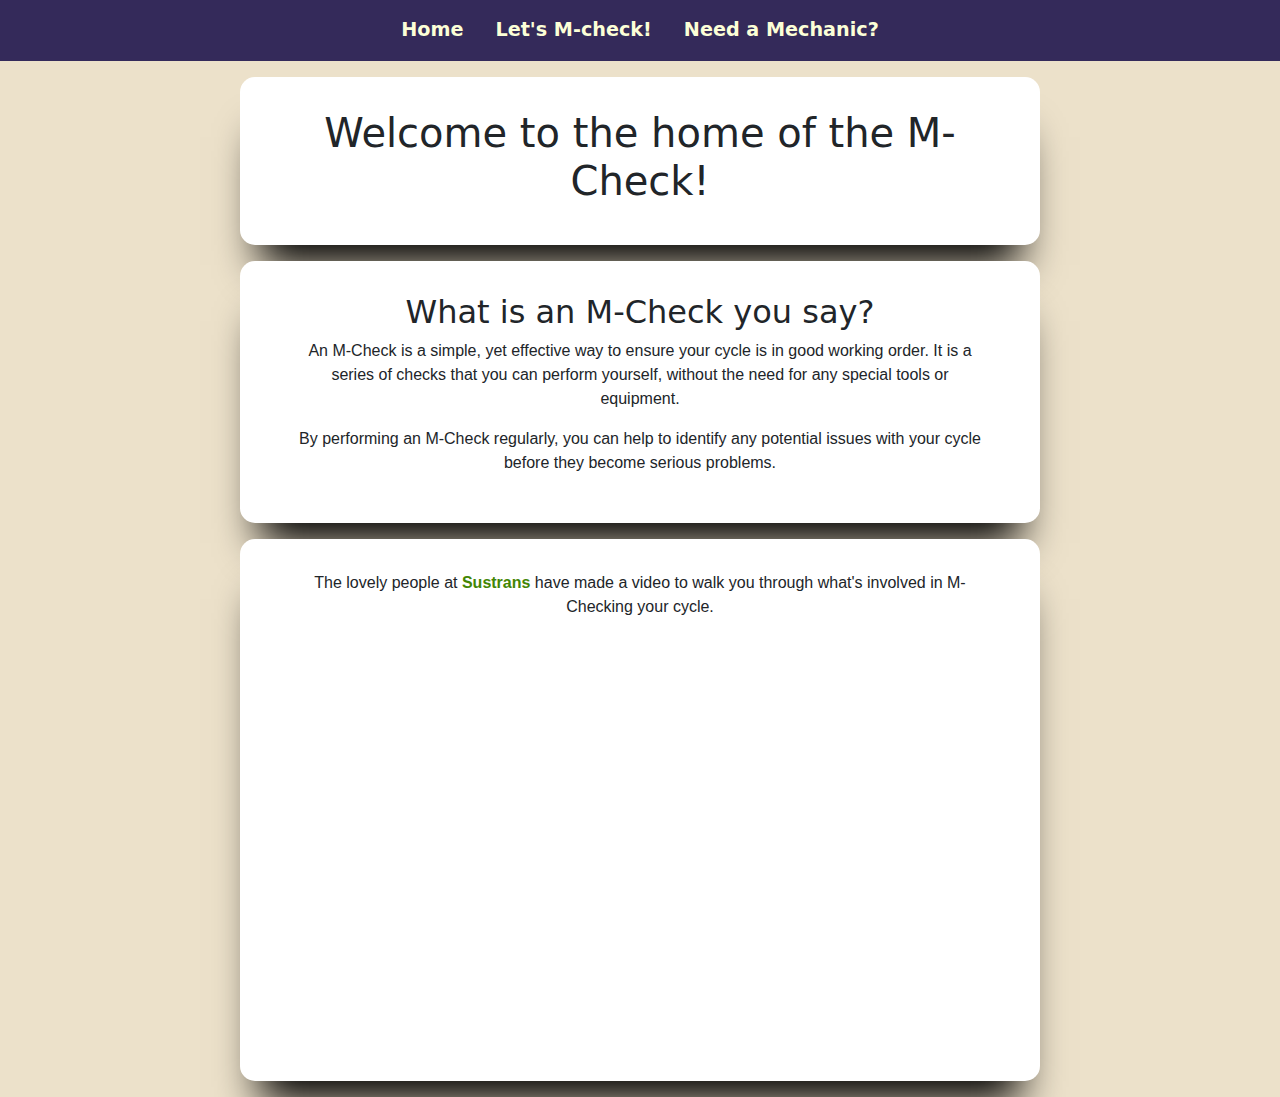
==== index.html @ 9d8854ae "adjusted the index page for a better mobile experience" ====
<!DOCTYPE html>
<html lang="en">
<head>
  <title>M-Check Your Cycle</title>
    <meta charset="UTF-8">
    <meta name="description" content="Learn how to M-Check your cycle">
    <meta name="viewport" content="width=device-width, initial-scale=1.0">
    <link href="https://cdn.jsdelivr.net/npm/bootstrap@5.3.3/dist/css/bootstrap.min.css" rel="stylesheet" integrity="sha384-QWTKZyjpPEjISv5WaRU9OFeRpok6YctnYmDr5pNlyT2bRjXh0JMhjY6hW+ALEwIH" crossorigin="anonymous">
    <link rel="stylesheet" href="assets/css/style.css">
</head>
<body>
  <nav class="navbar sticky-top navbar-light justify-content-center" ">
    <ul class="nav justify-content-end">
        <li class="nav-item">
            <a class="nav-link nav-bar-text" href="index.html">Home</a>
        </li>
        <li class="nav-item">
            <a class="nav-link nav-bar-text" href="mcheck.html">Let's M-check!</a>
        </li>
        <li class="nav-item">
            <a class="nav-link nav-bar-text" href="mechanic.html">Need a Mechanic?</a>
    </ul>
</nav>

<div class="callout">
<h1>Welcome to the home of the M-Check!</h1>
</div>

<div class="content-container">
  <h2>What is an M-Check you say?</h2>
  <p id="mobile">An M-Check is a simple, yet effective way to ensure your cycle is in good working order. It is a series of checks that you can perform yourself, without the need for any special tools or equipment.</p>
  <p id="mobile">By performing an M-Check regularly, you can help to identify any potential issues with your cycle before they become serious problems.</p>
</div>
<div class="content-container">
  <p>The lovely people at <a href="https://www.sustrans.org.uk/" target="_blank" style="font-weight:bold; color: rgb(67, 134, 4);" >Sustrans</a> have made a video to walk you through what's involved in M-Checking your cycle.</p>
  <div class="iframe-container">
    <iframe class="flexible-iframe" title="The Sustran's M-Check Video" src="https://www.youtube.com/embed/4qtx60bcNk0?si=7eXFOQblsRLMCJxS" allowfullscreen></iframe>
  </div>
</div>
<script src="https://cdn.jsdelivr.net/npm/@popperjs/core@2.11.8/dist/umd/popper.min.js" integrity="sha384-I7E8VVD/ismYTF4hNIPjVp/Zjvgyol6VFvRkX/vR+Vc4jQkC+hVqc2pM8ODewa9r" crossorigin="anonymous"></script>
<script src="https://cdn.jsdelivr.net/npm/bootstrap@5.3.3/dist/js/bootstrap.min.js" integrity="sha384-0pUGZvbkm6XF6gxjEnlmuGrJXVbNuzT9qBBavbLwCsOGabYfZo0T0to5eqruptLy" crossorigin="anonymous"></script>    
<script src="assets/js/script.js"></script>
</body>
</html>
---- assets/css/style.css ----
body {
  background-color: #ece1ca;
  height: 100%;
  margin: 0;
  padding: 0;
}

img {
  max-width: 100%;
  max-height: 100%;
}

.navbar{
  background-color: rgb(52, 42, 90);
}

.nav-bar-text {
  color: rgb(252, 255, 215);
  font-weight: bolder;
  font-size: larger;
}

.mcheck-container {
  max-width: max-content;
  margin: 1rem auto;
  padding: 2em;
  background-color: rgb(255, 255, 255);
  border-radius: 15px;
  box-shadow: 0px 40px 40px -20px #000;
  display: flex;
  text-align: center;
}

.question-container {
  margin: 0 auto;
  max-width: 600px;
  background-color: white;
  padding: 4rem 3rem;
  display: flex;
  flex-direction: column;
  color: #000;
  border-radius: 15px;
  box-shadow: 0px 40px 40px -20px #000;
}

.report-container {
  margin: 0 auto;
  max-width: 600px;
  background-color: white;
  padding: 4rem 3rem;
  display: flex;
  flex-direction: column;
  color: #000;
  border-radius: 15px;
  box-shadow: 0px 40px 40px -20px #000;
}

.question {
  color: #000000;
  font-size: 1.rem;
  font-weight: bold;
  align-items: center;
}

.question-title {
  color: #ff0000;
  font-size: 2rem;
  align-items: center;
}

.display-none {
  display: none;
}

.callout {
  max-width: 800px;
  margin: 1rem auto;
  padding: 2em;
  background-color: rgb(255, 255, 255);
  border-radius: 15px;
  box-shadow: 0px 40px 40px -20px #000;
  display: flex;
  flex-direction: column;
  text-align: center;
}

.content-container {
  max-width: 800px;
  margin: 1rem auto;
  padding: 2em;
  background-color: rgb(255, 255, 255);
  border-radius: 15px;
  box-shadow: 0px 40px 40px -20px #000;
  display: flex;
  flex-direction: column;
  text-align: center;
}
.iframe-container {
  position: relative;
  overflow: hidden;
  width: 100%;
  padding-top: 56.25%; 
}

@media screen and (max-width: 600px) {
  p#mobile {
    display: none;
  }
}
.flexible-iframe {
  position: absolute;
  top: 0;
  left: 0;
  bottom: 0;
  right: 0;
  width: 100%;
  height: 100%;
}
#map {
  height: 600px;
  background-color: grey;
  max-width: 800px;
  margin: 1rem auto;
  padding: 2em;
  background-color: rgb(255, 255, 255);
  border-radius: 15px;
  box-shadow: 0px 40px 40px -20px #000;
  display: flex;
  flex-direction: column;
  text-align: center;
}
#panel {
  max-width: 700px;
  margin: 1rem auto;
  padding: 2em;
  background-color: rgb(255, 255, 255);
  border-radius: 15px;
  box-shadow: 0px 40px 40px -20px #000;
  display: flex;
  flex-direction: column;
  text-align: center;
  overflow-x: hidden;
  transition: all .2s ease-out;
}

.open {
  width: 250px;
}

/* Styling for place details */
.hero {
  width: 100%;
  height: auto;
  max-height: 166px;
  display: block;
}

.place,
p {
  font-family: 'open sans', arial, sans-serif;
  padding-left: 18px;
  padding-right: 18px;
}

.details {
  color: darkslategrey;
}

a {
  text-decoration: none;
  color: cadetblue;
}
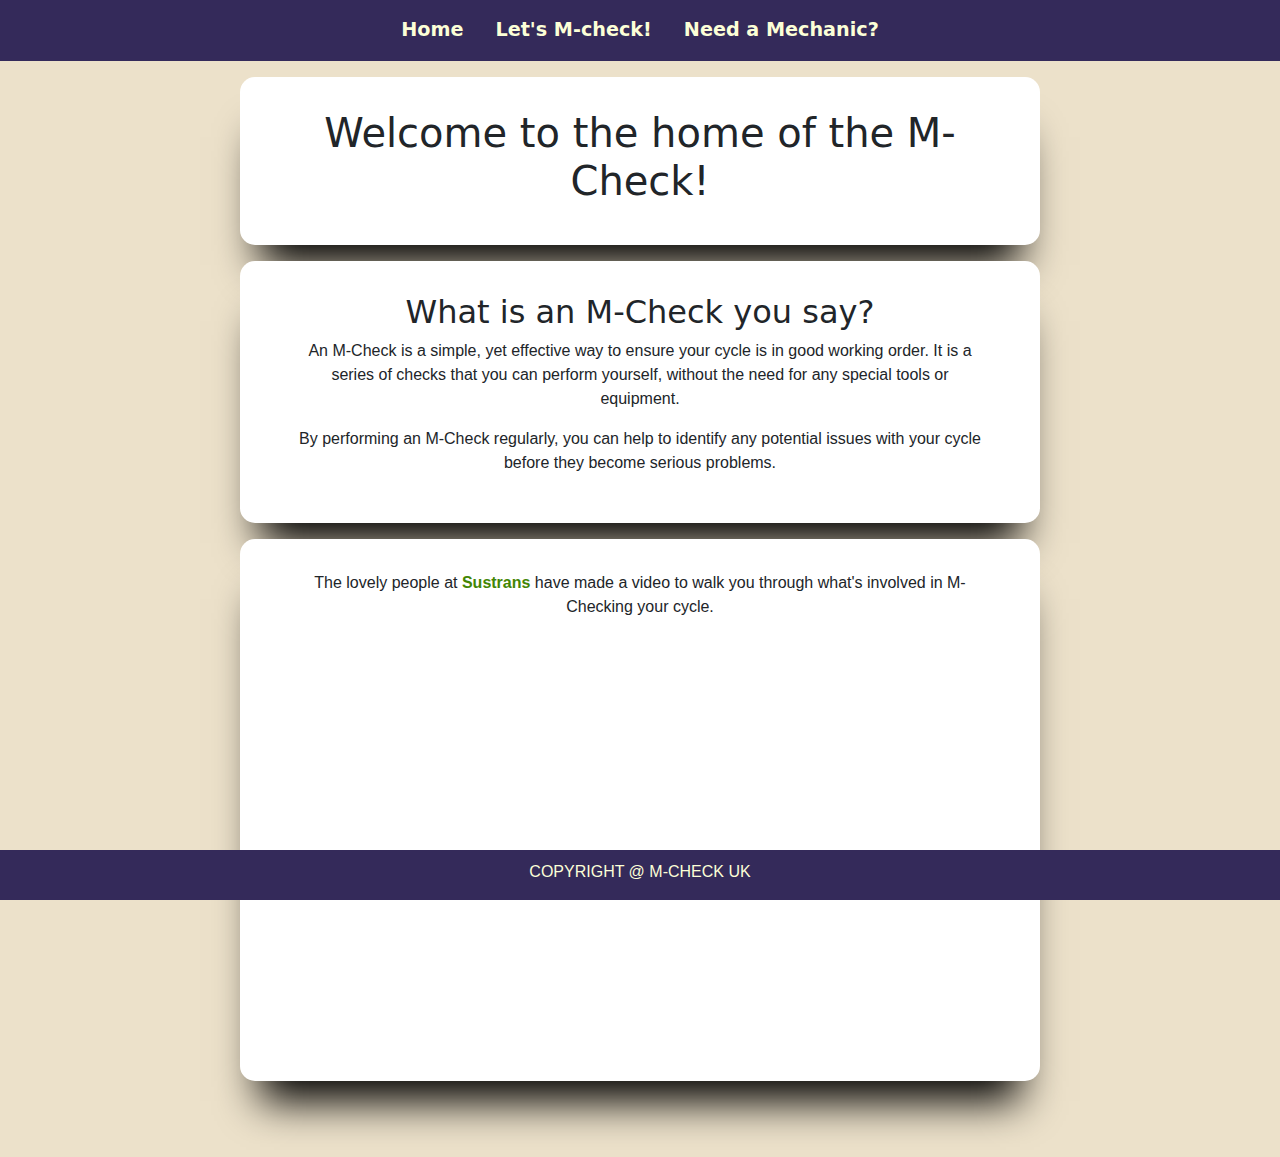
==== commit e566764f: "added footer and fixed errors in script file" ====
--- a/index.html
+++ b/index.html
@@ -9,7 +9,7 @@
     <link rel="stylesheet" href="assets/css/style.css">
 </head>
 <body>
-  <nav class="navbar sticky-top navbar-light justify-content-center" ">
+  <nav class="navbar sticky-top navbar-light justify-content-center">
     <ul class="nav justify-content-end">
         <li class="nav-item">
             <a class="nav-link nav-bar-text" href="index.html">Home</a>
@@ -19,17 +19,18 @@
         </li>
         <li class="nav-item">
             <a class="nav-link nav-bar-text" href="mechanic.html">Need a Mechanic?</a>
-    </ul>
+        </li>
+       </ul>
 </nav>
 
-<div class="callout">
+<div id="mobile" class="callout">
 <h1>Welcome to the home of the M-Check!</h1>
 </div>
 
 <div class="content-container">
   <h2>What is an M-Check you say?</h2>
-  <p id="mobile">An M-Check is a simple, yet effective way to ensure your cycle is in good working order. It is a series of checks that you can perform yourself, without the need for any special tools or equipment.</p>
-  <p id="mobile">By performing an M-Check regularly, you can help to identify any potential issues with your cycle before they become serious problems.</p>
+  <p>An M-Check is a simple, yet effective way to ensure your cycle is in good working order. It is a series of checks that you can perform yourself, without the need for any special tools or equipment.</p>
+  <p  id="mobiles">By performing an M-Check regularly, you can help to identify any potential issues with your cycle before they become serious problems.</p>
 </div>
 <div class="content-container">
   <p>The lovely people at <a href="https://www.sustrans.org.uk/" target="_blank" style="font-weight:bold; color: rgb(67, 134, 4);" >Sustrans</a> have made a video to walk you through what's involved in M-Checking your cycle.</p>
@@ -37,6 +38,9 @@
     <iframe class="flexible-iframe" title="The Sustran's M-Check Video" src="https://www.youtube.com/embed/4qtx60bcNk0?si=7eXFOQblsRLMCJxS" allowfullscreen></iframe>
   </div>
 </div>
+<footer class="text-uppercase text-center footer">
+<p style="text-align: center">Copyright @ M-Check UK</p>
+</footer>
 <script src="https://cdn.jsdelivr.net/npm/@popperjs/core@2.11.8/dist/umd/popper.min.js" integrity="sha384-I7E8VVD/ismYTF4hNIPjVp/Zjvgyol6VFvRkX/vR+Vc4jQkC+hVqc2pM8ODewa9r" crossorigin="anonymous"></script>
 <script src="https://cdn.jsdelivr.net/npm/bootstrap@5.3.3/dist/js/bootstrap.min.js" integrity="sha384-0pUGZvbkm6XF6gxjEnlmuGrJXVbNuzT9qBBavbLwCsOGabYfZo0T0to5eqruptLy" crossorigin="anonymous"></script>    
 <script src="assets/js/script.js"></script>
--- a/assets/css/style.css
+++ b/assets/css/style.css
@@ -2,7 +2,7 @@
   background-color: #ece1ca;
   height: 100%;
   margin: 0;
-  padding: 0;
+  padding-bottom: 60px;
 }
 
 img {
@@ -19,7 +19,16 @@
   font-weight: bolder;
   font-size: larger;
 }
-
+.footer{
+  background-color: rgb(52, 42, 90);
+  color: rgb(252, 255, 215);
+  position: fixed; 
+  bottom:0; 
+  height:auto; 
+  padding-top:10px;
+  width:100%; 
+  text-align:center"
+}
 .mcheck-container {
   max-width: max-content;
   margin: 1rem auto;
@@ -57,7 +66,7 @@
 
 .question {
   color: #000000;
-  font-size: 1.rem;
+  font-size: 1rem;
   font-weight: bold;
   align-items: center;
 }
@@ -102,10 +111,15 @@
   padding-top: 56.25%; 
 }
 
-@media screen and (max-width: 600px) {
-  p#mobile {
+@media screen and (max-width: 500px) {
+  div#mobile {
     display: none;
   }
+}
+@media screen and (max-width: 500px) {
+    p#mobiles {
+      display: none;
+}
 }
 .flexible-iframe {
   position: absolute;
@@ -130,7 +144,7 @@
   text-align: center;
 }
 #panel {
-  max-width: 700px;
+  max-width: 400px;
   margin: 1rem auto;
   padding: 2em;
   background-color: rgb(255, 255, 255);
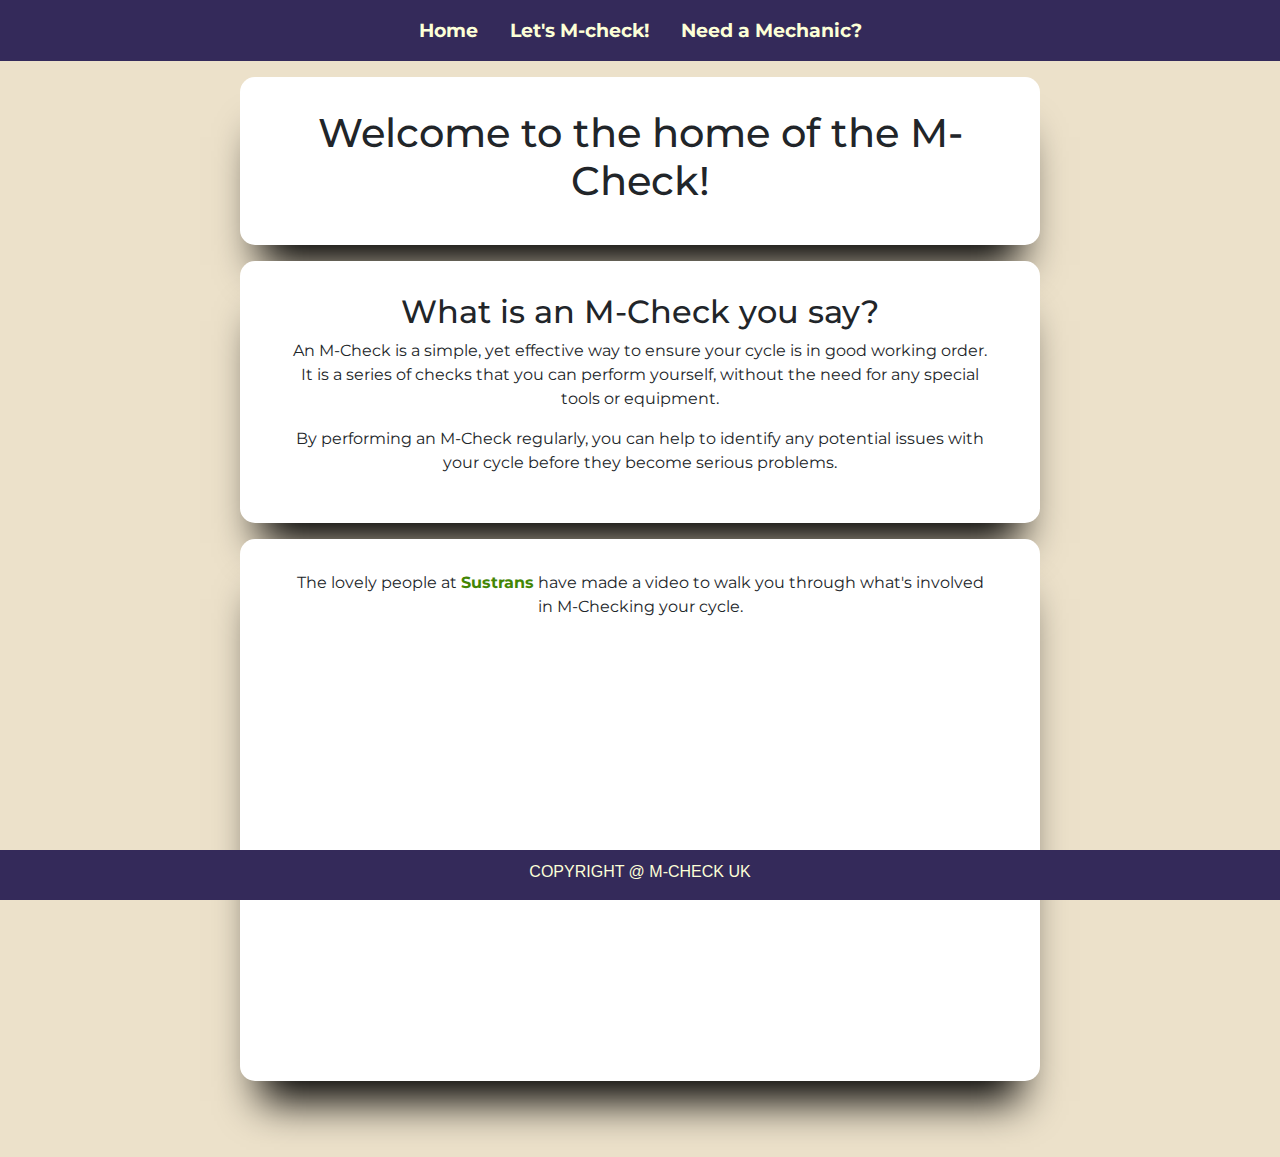
==== commit 3a5204ee: "updates to readme" ====
--- a/index.html
+++ b/index.html
@@ -5,6 +5,10 @@
     <meta charset="UTF-8">
     <meta name="description" content="Learn how to M-Check your cycle">
     <meta name="viewport" content="width=device-width, initial-scale=1.0">
+    <link rel="preconnect" href="https://fonts.googleapis.com">
+    <link rel="preconnect" href="https://fonts.gstatic.com" crossorigin>
+    <link href="https://fonts.googleapis.com/css2?family=Montserrat:ital,wght@0,100..900;1,100..900&display=swap" rel="stylesheet">
+    <link rel="icon" type="image/x-icon" href="assets/img/favicon.ico">
     <link href="https://cdn.jsdelivr.net/npm/bootstrap@5.3.3/dist/css/bootstrap.min.css" rel="stylesheet" integrity="sha384-QWTKZyjpPEjISv5WaRU9OFeRpok6YctnYmDr5pNlyT2bRjXh0JMhjY6hW+ALEwIH" crossorigin="anonymous">
     <link rel="stylesheet" href="assets/css/style.css">
 </head>
@@ -23,17 +27,17 @@
        </ul>
 </nav>
 
-<div id="mobile" class="callout">
+<div class="callout montserrat-inform">
 <h1>Welcome to the home of the M-Check!</h1>
 </div>
 
-<div class="content-container">
+<div id="mobile" class="content-container montserrat-inform">
   <h2>What is an M-Check you say?</h2>
-  <p>An M-Check is a simple, yet effective way to ensure your cycle is in good working order. It is a series of checks that you can perform yourself, without the need for any special tools or equipment.</p>
-  <p  id="mobiles">By performing an M-Check regularly, you can help to identify any potential issues with your cycle before they become serious problems.</p>
+  <p class="montserrat-inform">An M-Check is a simple, yet effective way to ensure your cycle is in good working order. It is a series of checks that you can perform yourself, without the need for any special tools or equipment.</p>
+  <p class="montserrat-inform">By performing an M-Check regularly, you can help to identify any potential issues with your cycle before they become serious problems.</p>
 </div>
-<div class="content-container">
-  <p>The lovely people at <a href="https://www.sustrans.org.uk/" target="_blank" style="font-weight:bold; color: rgb(67, 134, 4);" >Sustrans</a> have made a video to walk you through what's involved in M-Checking your cycle.</p>
+<div class="content-container montserrat-inform">
+  <p class="montserrat-inform">The lovely people at <a href="https://www.sustrans.org.uk/" target="_blank" style="font-weight:bold; color: rgb(67, 134, 4);" >Sustrans</a> have made a video to walk you through what's involved in M-Checking your cycle.</p>
   <div class="iframe-container">
     <iframe class="flexible-iframe" title="The Sustran's M-Check Video" src="https://www.youtube.com/embed/4qtx60bcNk0?si=7eXFOQblsRLMCJxS" allowfullscreen></iframe>
   </div>
--- a/assets/css/style.css
+++ b/assets/css/style.css
@@ -9,9 +9,19 @@
   max-width: 100%;
   max-height: 100%;
 }
+.montserrat-inform {
+  font-family: "Montserrat", sans-serif;
+  font-optical-sizing: auto;
+  font-weight: 400;
+  font-style: bold;
+}
 
 .navbar{
   background-color: rgb(52, 42, 90);
+  font-family: "Montserrat", sans-serif;
+  font-optical-sizing: auto;
+  font-weight: 400;
+  font-style: bold;
 }
 
 .nav-bar-text {
@@ -27,7 +37,7 @@
   height:auto; 
   padding-top:10px;
   width:100%; 
-  text-align:center"
+  text-align:center;
 }
 .mcheck-container {
   max-width: max-content;
@@ -50,6 +60,7 @@
   color: #000;
   border-radius: 15px;
   box-shadow: 0px 40px 40px -20px #000;
+  text-align: center;
 }
 
 .report-container {
@@ -111,16 +122,12 @@
   padding-top: 56.25%; 
 }
 
-@media screen and (max-width: 500px) {
+@media screen and (max-width: 300px) {
   div#mobile {
     display: none;
   }
 }
-@media screen and (max-width: 500px) {
-    p#mobiles {
-      display: none;
-}
-}
+
 .flexible-iframe {
   position: absolute;
   top: 0;
